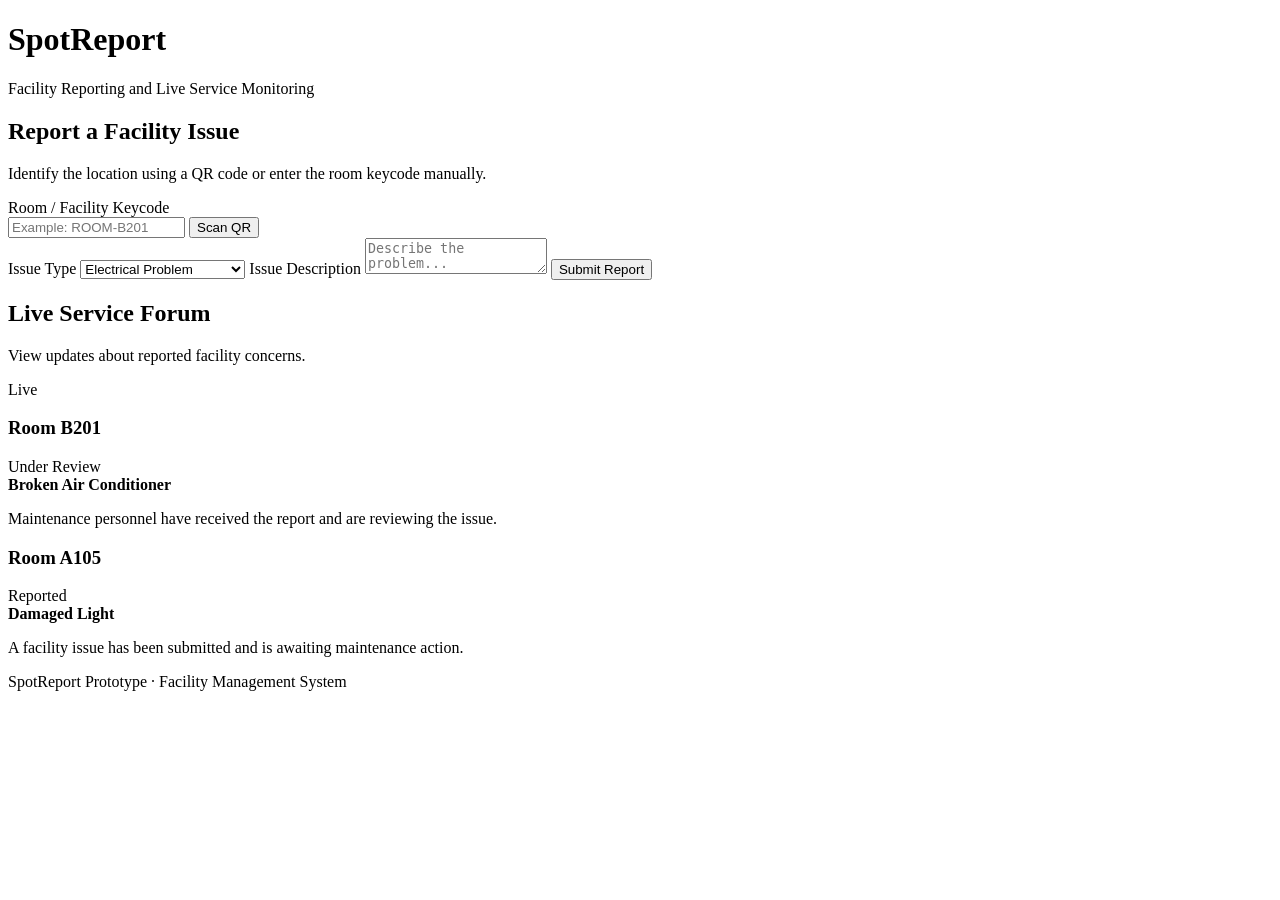
==== src/main/resources/templates/index.html @ 97eb5ed7 "Initial SpotReport prototype" ====
<!DOCTYPE html>
<html lang="en">
<head>
    <meta charset="UTF-8">
    <meta name="viewport" content="width=device-width, initial-scale=1.0">

    <title>SpotReport | Facility Reporting</title>

    <link rel="stylesheet" href="/css/style.css">
</head>

<body>

<header>
    <h1>SpotReport</h1>
    <p>Facility Reporting and Live Service Monitoring</p>
</header>

<main class="container">

    <!-- Report Form -->
    <section class="card">

        <div class="card-header">
            <div>
                <h2>Report a Facility Issue</h2>
                <p>
                    Identify the location using a QR code or enter the room
                    keycode manually.
                </p>
            </div>
        </div>

        <label for="location">Room / Facility Keycode</label>

        <div class="location-row">
            <input
                type="text"
                id="location"
                placeholder="Example: ROOM-B201"
            >

            <button type="button" class="secondary-button">
                Scan QR
            </button>
        </div>

        <label for="issue">Issue Type</label>

        <select id="issue">
            <option>Electrical Problem</option>
            <option>Water / Plumbing</option>
            <option>Broken Equipment</option>
            <option>Room / Facility Damage</option>
            <option>Other</option>
        </select>

        <label for="description">Issue Description</label>

        <textarea
            id="description"
            placeholder="Describe the problem..."
        ></textarea>

        <button
            type="button"
            class="primary-button"
            onclick="submitReport()"
        >
            Submit Report
        </button>

    </section>


    <!-- Live Service Forum -->
    <section class="card">

        <div class="forum-header">
            <div>
                <h2>Live Service Forum</h2>
                <p>
                    View updates about reported facility concerns.
                </p>
            </div>

            <span class="live-indicator">
                <span class="live-dot"></span>
                Live
            </span>
        </div>

        <div class="report-item">

            <div class="report-top">
                <h3>Room B201</h3>
                <span class="status reviewing">
                    Under Review
                </span>
            </div>

            <strong>Broken Air Conditioner</strong>

            <p>
                Maintenance personnel have received the report and are
                reviewing the issue.
            </p>

        </div>


        <div class="report-item">

            <div class="report-top">
                <h3>Room A105</h3>
                <span class="status reported">
                    Reported
                </span>
            </div>

            <strong>Damaged Light</strong>

            <p>
                A facility issue has been submitted and is awaiting
                maintenance action.
            </p>

        </div>

    </section>

</main>


<footer>
    SpotReport Prototype · Facility Management System
</footer>


<script>
    function submitReport() {

        const location =
            document.getElementById("location").value;

        const issue =
            document.getElementById("issue").value;

        const description =
            document.getElementById("description").value;

        if (location === "" || description === "") {

            alert(
                "Please enter the room keycode and describe the issue."
            );

            return;
        }

        alert(
            "Report submitted successfully!\n\n" +
            "Location: " + location + "\n" +
            "Issue: " + issue
        );
    }
</script>

</body>
</html>
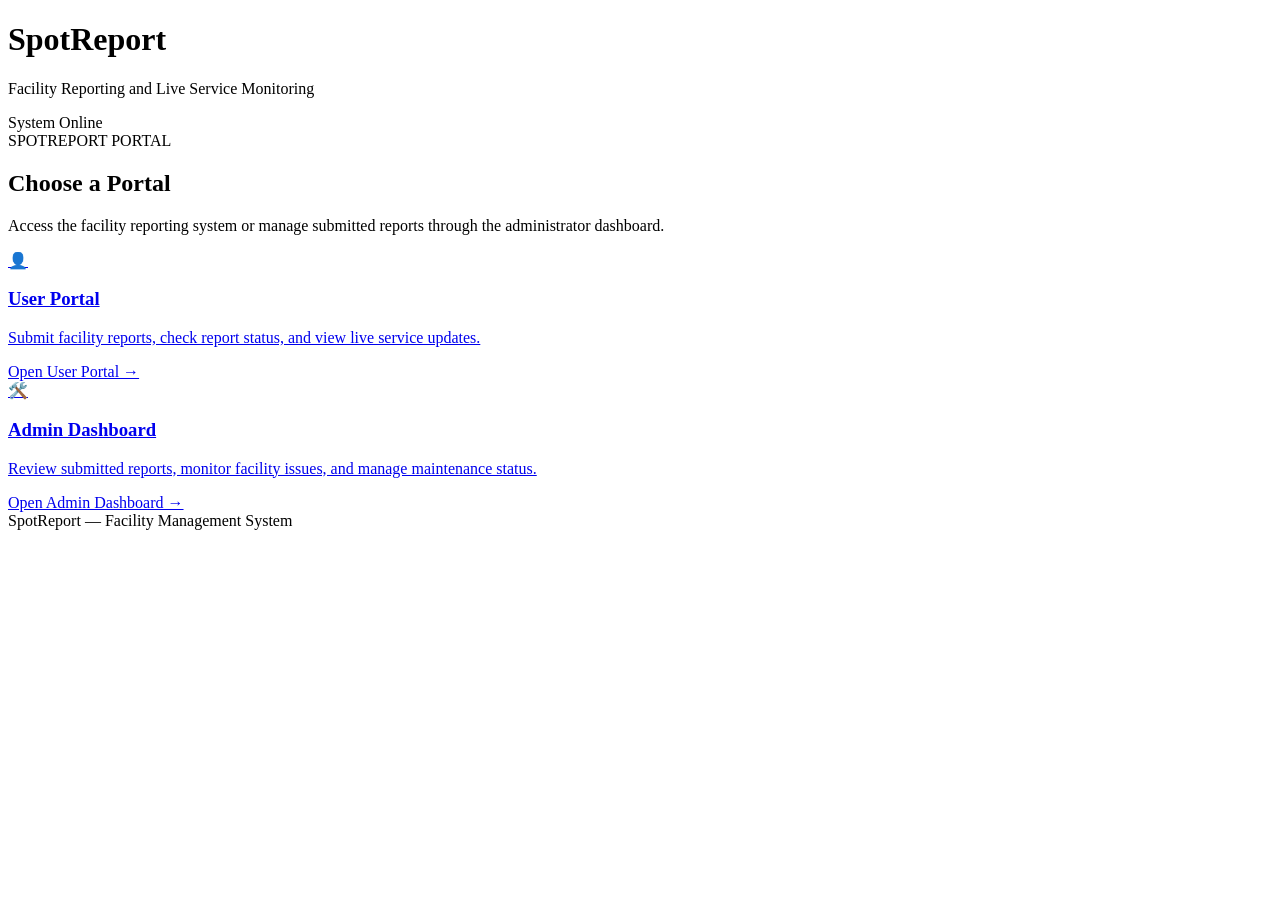
==== commit ec11c3cc: "add user and admin func" ====
--- a/src/main/resources/templates/index.html
+++ b/src/main/resources/templates/index.html
@@ -4,7 +4,7 @@
     <meta charset="UTF-8">
     <meta name="viewport" content="width=device-width, initial-scale=1.0">
 
-    <title>SpotReport | Facility Reporting</title>
+    <title>SpotReport | Portal</title>
 
     <link rel="stylesheet" href="/css/style.css">
 </head>
@@ -12,159 +12,87 @@
 <body>
 
 <header>
-    <h1>SpotReport</h1>
-    <p>Facility Reporting and Live Service Monitoring</p>
+    <div class="header-content">
+
+        <div>
+            <h1>SpotReport</h1>
+            <p>Facility Reporting and Live Service Monitoring</p>
+        </div>
+
+        <div class="system-status">
+            <span class="status-dot"></span>
+            System Online
+        </div>
+
+    </div>
 </header>
+
 
 <main class="container">
 
-    <!-- Report Form -->
-    <section class="card">
+    <div class="card portal-card">
 
-        <div class="card-header">
-            <div>
-                <h2>Report a Facility Issue</h2>
-                <p>
-                    Identify the location using a QR code or enter the room
-                    keycode manually.
-                </p>
-            </div>
-        </div>
+        <span class="eyebrow">SPOTREPORT PORTAL</span>
 
-        <label for="location">Room / Facility Keycode</label>
+        <h2>Choose a Portal</h2>
 
-        <div class="location-row">
-            <input
-                type="text"
-                id="location"
-                placeholder="Example: ROOM-B201"
-            >
-
-            <button type="button" class="secondary-button">
-                Scan QR
-            </button>
-        </div>
-
-        <label for="issue">Issue Type</label>
-
-        <select id="issue">
-            <option>Electrical Problem</option>
-            <option>Water / Plumbing</option>
-            <option>Broken Equipment</option>
-            <option>Room / Facility Damage</option>
-            <option>Other</option>
-        </select>
-
-        <label for="description">Issue Description</label>
-
-        <textarea
-            id="description"
-            placeholder="Describe the problem..."
-        ></textarea>
-
-        <button
-            type="button"
-            class="primary-button"
-            onclick="submitReport()"
-        >
-            Submit Report
-        </button>
-
-    </section>
+        <p>
+            Access the facility reporting system or manage
+            submitted reports through the administrator dashboard.
+        </p>
 
 
-    <!-- Live Service Forum -->
-    <section class="card">
+        <div class="portal-grid">
 
-        <div class="forum-header">
-            <div>
-                <h2>Live Service Forum</h2>
+            <a href="/user" class="portal-option">
+
+                <div class="portal-icon">
+                    👤
+                </div>
+
+                <h3>User Portal</h3>
+
                 <p>
-                    View updates about reported facility concerns.
+                    Submit facility reports, check report status,
+                    and view live service updates.
                 </p>
-            </div>
 
-            <span class="live-indicator">
-                <span class="live-dot"></span>
-                Live
-            </span>
-        </div>
+                <span class="portal-link">
+                    Open User Portal →
+                </span>
 
-        <div class="report-item">
+            </a>
 
-            <div class="report-top">
-                <h3>Room B201</h3>
-                <span class="status reviewing">
-                    Under Review
+
+            <a href="/admin" class="portal-option">
+
+                <div class="portal-icon">
+                    🛠️
+                </div>
+
+                <h3>Admin Dashboard</h3>
+
+                <p>
+                    Review submitted reports, monitor facility
+                    issues, and manage maintenance status.
+                </p>
+
+                <span class="portal-link">
+                    Open Admin Dashboard →
                 </span>
-            </div>
 
-            <strong>Broken Air Conditioner</strong>
-
-            <p>
-                Maintenance personnel have received the report and are
-                reviewing the issue.
-            </p>
+            </a>
 
         </div>
 
-
-        <div class="report-item">
-
-            <div class="report-top">
-                <h3>Room A105</h3>
-                <span class="status reported">
-                    Reported
-                </span>
-            </div>
-
-            <strong>Damaged Light</strong>
-
-            <p>
-                A facility issue has been submitted and is awaiting
-                maintenance action.
-            </p>
-
-        </div>
-
-    </section>
+    </div>
 
 </main>
 
 
 <footer>
-    SpotReport Prototype · Facility Management System
+    SpotReport — Facility Management System
 </footer>
-
-
-<script>
-    function submitReport() {
-
-        const location =
-            document.getElementById("location").value;
-
-        const issue =
-            document.getElementById("issue").value;
-
-        const description =
-            document.getElementById("description").value;
-
-        if (location === "" || description === "") {
-
-            alert(
-                "Please enter the room keycode and describe the issue."
-            );
-
-            return;
-        }
-
-        alert(
-            "Report submitted successfully!\n\n" +
-            "Location: " + location + "\n" +
-            "Issue: " + issue
-        );
-    }
-</script>
 
 </body>
 </html>
